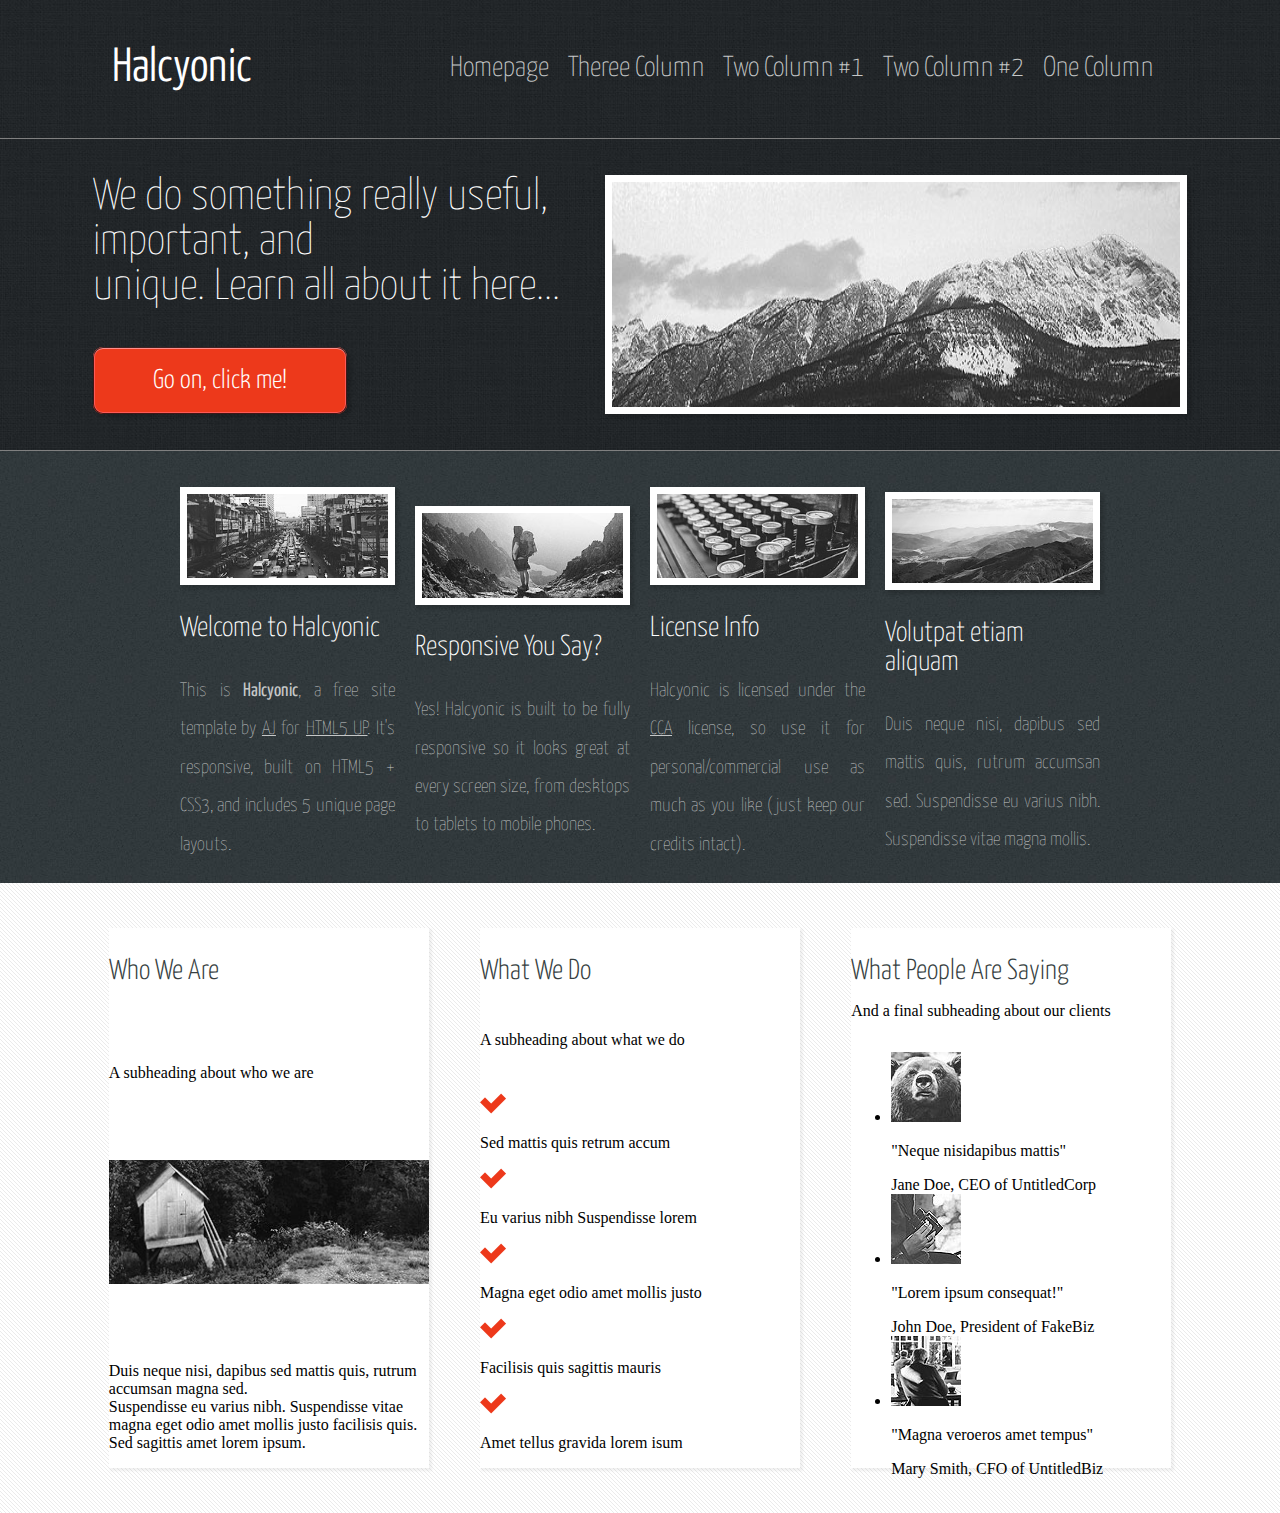
==== index.html @ 9b201b91 "primer commit" ====
<!DOCTYPE html>
<html lang="es">

<head>
    <meta charset="UTF-8">
    <meta http-equiv="X-UA-Compatible" content="IE=edge">
    <meta name="viewport" content="width=device-width, initial-scale=1.0">
    <title>Halcyonic by HTML5 UP</title>
    <link rel="stylesheet" href="style.css">
</head>

<body>

    <header>
        <div class="contenedor-header">
            <h1>Halcyonic</h1>
            <nav class="contenedor-nav">
                <a class="a-nav" href="#">Homepage</a>
                <a class="a-nav" href="#">Theree Column</a>
                <a class="a-nav" href="#">Two Column #1</a>
                <a class="a-nav" href="#">Two Column #2</a>
                <a class="a-nav" href="#">One Column</a>
            </nav>
        </div>
        <div class="descripcion-header">
            <div class="contenedor-boton-text">
                <h2>We do something really useful, important, and <br> unique. Learn all about it here...</h2>
                <button class="boton">Go on, click me!</button>
            </div>
            <img src="img/banner.jpg" alt="imagen-Montaña">
        </div>
    </header>

    <div class="contenedor-filas">
        <div class="filas">
            <img src="img/pic01.jpg" alt="Imagen 1">
            <h3>Welcome to Halcyonic</h3>
            <p>This is <strong>Halcyonic</strong>, a free site template by
                <a href="http://twitter.com/ajlkn"> AJ</a> for <a href="http://html5up.net">HTML5 UP</a>. It's responsive, built on HTML5 + CSS3, and includes 5 unique page layouts.</p>
        </div>
        <div class="filas">
            <img src="img/pic02.jpg" alt="Imagen 2">
            <h3>Responsive You Say?</h3>
            <p>
                Yes! Halcyonic is built to be fully responsive so it looks great at every screen size, from desktops to tablets to mobile phones.</p>
        </div>
        <div class="filas">
            <img src="img/pic03.jpg" alt="Imagen 3">
            <h3>License Info</h3>
            <p>Halcyonic is licensed under the <a href="http://html5up.net/license">CCA</a> license, so use it for personal/commercial use as much as you like (just keep our credits intact). </p>
        </div>
        <div class="filas">
            <img src="img/pic04.jpg" alt="Imagen 4">
            <h3>Volutpat etiam aliquam</h3>
            <p>Duis neque nisi, dapibus sed mattis quis, rutrum accumsan sed. Suspendisse eu varius nibh. Suspendisse vitae magna mollis.</p>
        </div>
    </div>

    <div class="contenedor-targetas">
        <div class="targetas">
            <h3>Who We Are</h3>
            <p class="subtitulo">A subheading about who we are</p>
            <img src="img/pic05.jpg" alt="Imagen">
            <p>Duis neque nisi, dapibus sed mattis quis, rutrum accumsan magna sed. <br> Suspendisse eu varius nibh. Suspendisse vitae magna eget odio amet mollis justo facilisis quis. <br> Sed sagittis amet lorem ipsum.</p>
        </div>
        <div class="targetas">
            <h3>What We Do</h3>
            <p class="subtitulo">A subheading about what we do</p>
            <div class="contenedor-icono-parrafo">
                <img src="img/icon-checkmark.png" alt="icono">
                <p>Sed mattis quis retrum accum</p>
                <img src="img/icon-checkmark.png" alt="icono">
                <p>Eu varius nibh Suspendisse lorem</p>
                <img src="img/icon-checkmark.png" alt="icono">
                <p>Magna eget odio amet mollis justo</p>
                <img src="img/icon-checkmark.png" alt="icono">
                <p>Facilisis quis sagittis mauris</p>
                <img src="img/icon-checkmark.png" alt="icono">
                <p>Amet tellus gravida lorem isum</p>
            </div>
        </div>
        <div class="targetas">
            <h3>What People Are Saying</h3>
            <p class="subtitulo">And a final subheading about our clients</p>
            <ul class="quote-list">
                <li>
                    <img src="img/pic06.jpg" alt="">
                    <p>"Neque nisidapibus mattis"</p>
                    <span>Jane Doe, CEO of UntitledCorp</span>
                </li>
                <li>
                    <img src="img/pic07.jpg" alt="">
                    <p>"Lorem ipsum consequat!"</p>
                    <span>John Doe, President of FakeBiz</span>
                </li>
                <li>
                    <img src="img/pic08.jpg" alt="">
                    <p>"Magna veroeros amet tempus"</p>
                    <span>Mary Smith, CFO of UntitledBiz</span>
                </li>
            </ul>
        </div>
    </div>
</body>

</html>
---- style.css ----
/*Utiles*/
    
    @import url("https://fonts.googleapis.com/css?family=Yanone+Kaffeesatz:400,300,200");
    img {
        border: 7px solid white;
        box-shadow: 3px 3px 3px 1px rgb(0 0 0 / 15%);
    }
    
    h1 {
        font-size: 3em;
        font-weight: 350;
        font-family: 'Yanone Kaffeesatz';
        color: #fff;
    }
    
    h2 {
        font-family: 'Yanone Kaffeesatz';
        font-size: 2.8em;
        font-weight: 200;
        color: #fff;
        margin-top: 0;
    }
    
    h3 {
        font-family: 'Yanone Kaffeesatz';
        font-size: 1.8em;
        font-weight: 260;
        color: #fff;
    }
    
    body {
        display: flex;
        flex-direction: column;
        max-width: 100vw;
        min-height: 100vh;
        margin: 0;
        background: url("img/bg03.jpg");
    }
    /*Navegacion*/
    
    header {
        display: flex;
        flex-direction: column;
        justify-content: space-around;
        background: url(img/bg04.jpg);
    }
    
    .contenedor-header {
        display: flex;
        justify-content: space-around;
        align-items: center;
        padding: 1vw;
        border-bottom: gray 1px solid;
    }
    
    .contenedor-nav a {
        text-decoration: none;
        color: #c6c8c8;
        font-size: 1.8em;
        font-weight: 250;
        margin-right: 15px;
        font-family: 'Yanone Kaffeesatz';
    }
    
    .contenedor-nav a:hover {
        color: #fff;
    }
    /*Descripcion del header */
    
    .descripcion-header {
        margin-top: 4vh;
        display: flex;
        justify-content: center;
        padding-bottom: 4vh;
        border-bottom: gray 1px solid;
    }
    
    .contenedor-boton-text {
        width: 40%;
    }
    
    .boton {
        background-color: #ed391b;
        border-radius: 10px;
        padding: 20px 60px;
        color: #fff;
        border: none;
        box-shadow: inset 0px 0px 0px 1px rgb(0 0 0 / 75%), inset 0px 2px 0px 0px rgb(255 192 192 / 50%), inset 0px 0px 0px 2px rgb(255 96 96 / 85%), 3px 3px 3px 1px rgb(0 0 0 / 15%);
        font-family: 'Yanone Kaffeesatz';
        font-size: 1.7em;
        font-weight: 300;
    }
    
    .boton:hover {
        background-color: #ce1a00;
    }
    /* Filas descriptivas */
    
    .contenedor-filas {
        display: flex;
        justify-content: center;
        align-items: center;
        background-image: url(img/bg02.jpg);
        padding-top: 4vh;
    }
    
    .filas {
        display: flex;
        flex-direction: column;
        width: 16.8%;
        margin: 0 10px 0 10px;
    }
    
    .filas p {
        color: #c6c8c8;
        font-family: 'Yanone Kaffeesatz';
        text-align: justify;
        font-size: 1.2em;
        font-weight: 100;
        margin-top: 0;
        line-height: 2;
    }
    
    .filas a {
        color: #c6c8c8;
    }
    /* Targetas */
    
    .contenedor-targetas {
        display: flex;
        justify-content: center;
        align-items: center;
        background: #fff url(img/bg04.png);
    }
    
    .targetas {
        display: flex;
        flex-direction: column;
        justify-content: space-between;
        width: 25%;
        height: 60vh;
        margin: 5vh 2vw;
        background-color: #fff;
        box-shadow: 2px 2px 2px 1px rgb(128 128 128 / 10%);
    }
    
    .targetas img {
        border: none;
        box-shadow: none;
    }
    
    .targetas h3 {
        font-size: 1.8em;
        font-weight: 300;
        font-family: 'Yanone Kaffeesatz';
        color: #373f42;
        margin-bottom: 0;
    }
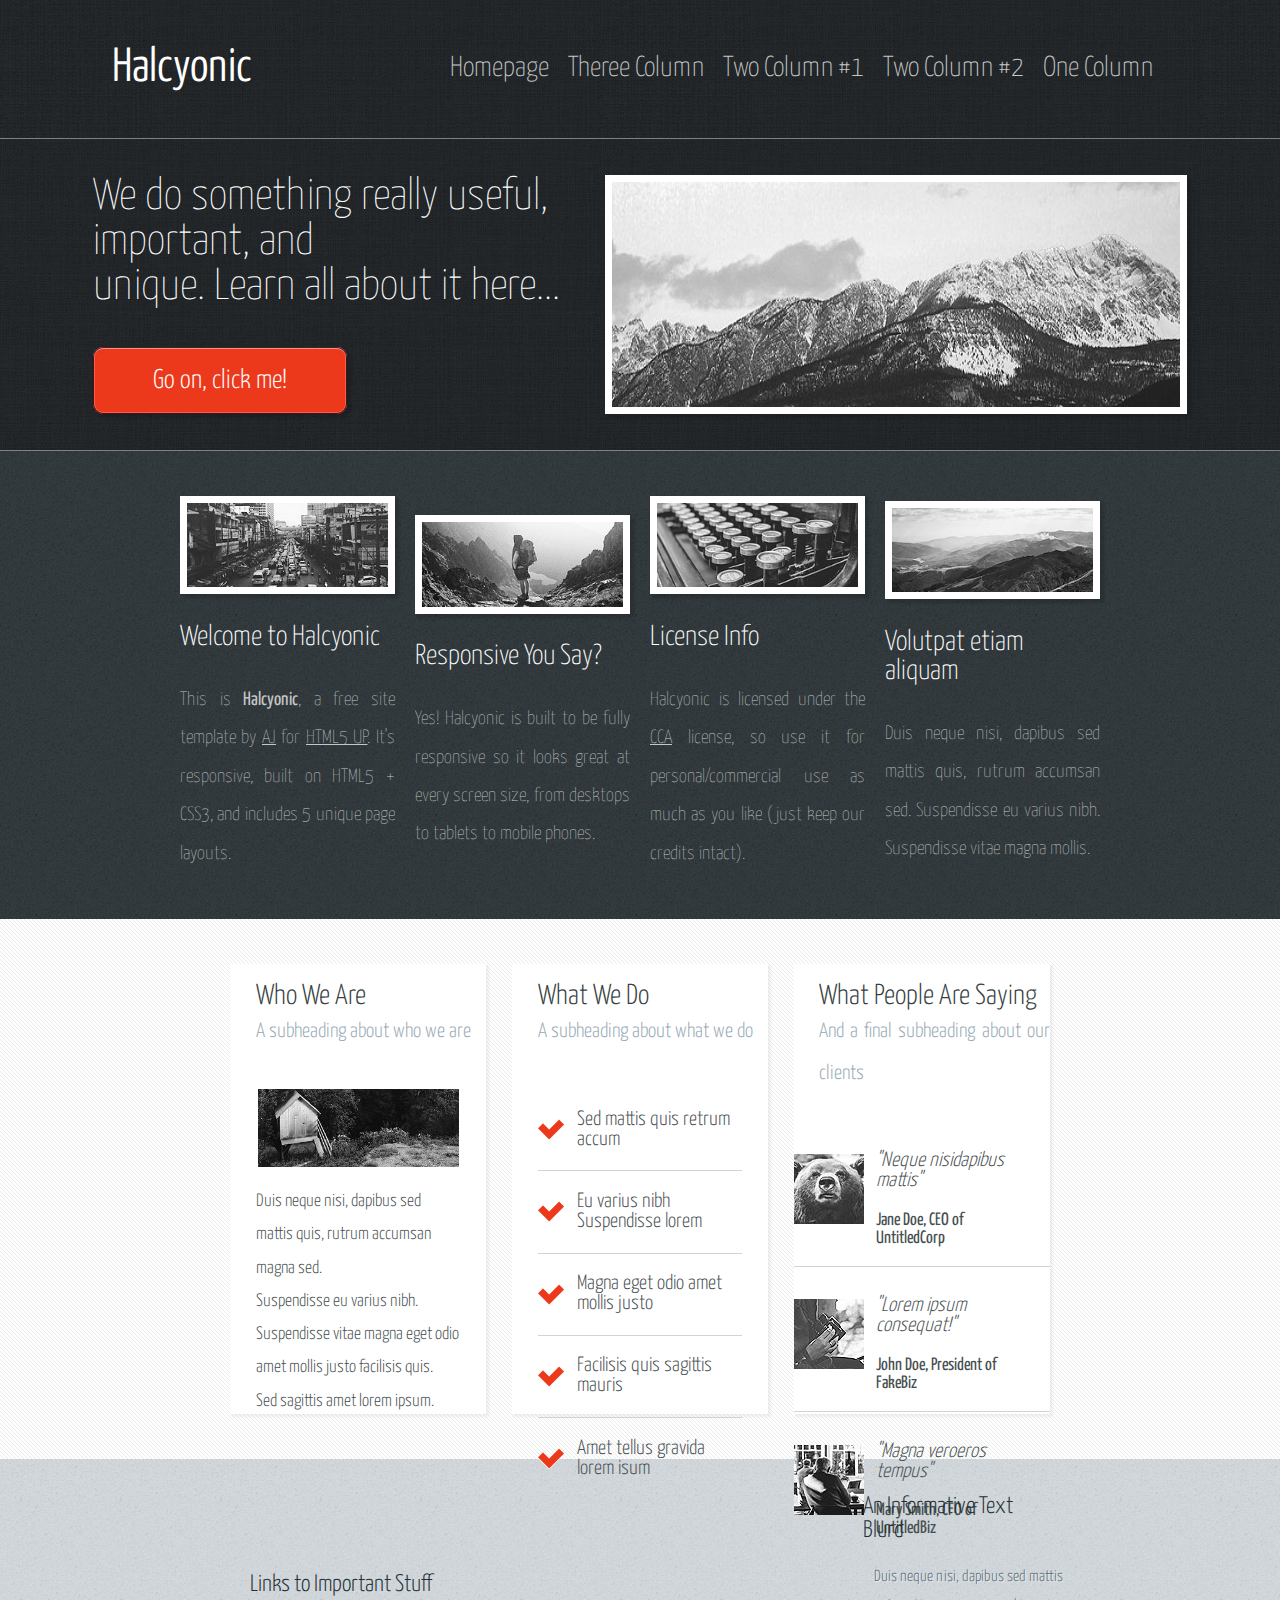
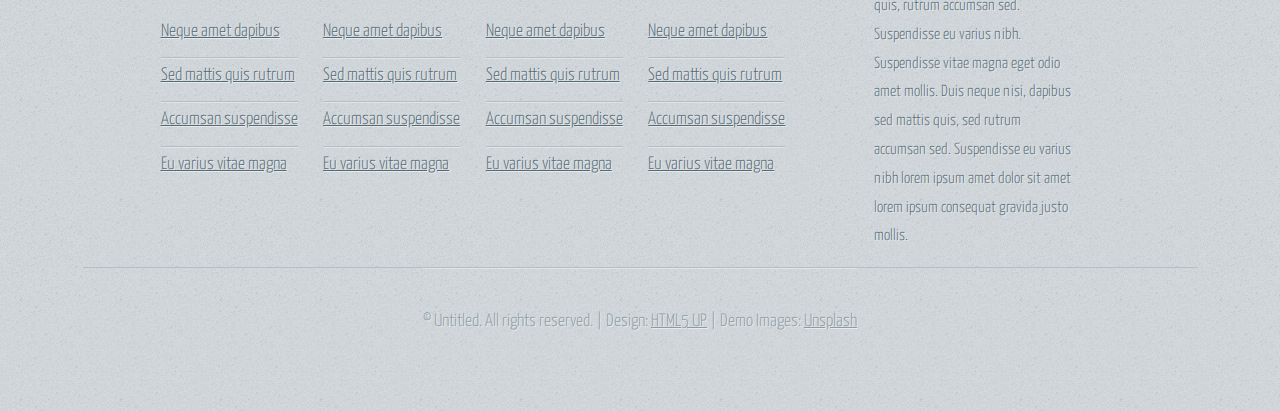
==== commit b013e216: "index.html terminado" ====
--- a/index.html
+++ b/index.html
@@ -60,47 +60,112 @@
         <div class="targetas">
             <h3>Who We Are</h3>
             <p class="subtitulo">A subheading about who we are</p>
-            <img src="img/pic05.jpg" alt="Imagen">
-            <p>Duis neque nisi, dapibus sed mattis quis, rutrum accumsan magna sed. <br> Suspendisse eu varius nibh. Suspendisse vitae magna eget odio amet mollis justo facilisis quis. <br> Sed sagittis amet lorem ipsum.</p>
+            <div class="contenedor-foto-texto">
+                <img src="img/pic05.jpg" alt="Imagen">
+                <p>Duis neque nisi, dapibus sed mattis quis, rutrum accumsan magna sed. <br> Suspendisse eu varius nibh. Suspendisse vitae magna eget odio amet mollis justo facilisis quis. <br> Sed sagittis amet lorem ipsum.</p>
+            </div>
+
         </div>
         <div class="targetas">
             <h3>What We Do</h3>
             <p class="subtitulo">A subheading about what we do</p>
             <div class="contenedor-icono-parrafo">
-                <img src="img/icon-checkmark.png" alt="icono">
-                <p>Sed mattis quis retrum accum</p>
-                <img src="img/icon-checkmark.png" alt="icono">
-                <p>Eu varius nibh Suspendisse lorem</p>
-                <img src="img/icon-checkmark.png" alt="icono">
-                <p>Magna eget odio amet mollis justo</p>
-                <img src="img/icon-checkmark.png" alt="icono">
-                <p>Facilisis quis sagittis mauris</p>
-                <img src="img/icon-checkmark.png" alt="icono">
-                <p>Amet tellus gravida lorem isum</p>
+                <div class="icono-p">
+                    <img src="img/icon-checkmark.png" alt="icono">
+                    <p>Sed mattis quis retrum accum</p>
+                </div>
+                <div class="icono-p">
+                    <img src="img/icon-checkmark.png" alt="icono">
+                    <p>Eu varius nibh Suspendisse lorem</p>
+                </div>
+                <div class="icono-p">
+                    <img src="img/icon-checkmark.png" alt="icono">
+                    <p>Magna eget odio amet mollis justo</p>
+                </div>
+                <div class="icono-p">
+                    <img src="img/icon-checkmark.png" alt="icono">
+                    <p>Facilisis quis sagittis mauris</p>
+                </div>
+                <div class="icono-p">
+                    <img src="img/icon-checkmark.png" alt="icono">
+                    <p>Amet tellus gravida lorem isum</p>
+                </div>
             </div>
         </div>
         <div class="targetas">
             <h3>What People Are Saying</h3>
             <p class="subtitulo">And a final subheading about our clients</p>
-            <ul class="quote-list">
-                <li>
+            <div class="contenedor-icono-parrafo">
+                <div class="contenedor-img-p">
                     <img src="img/pic06.jpg" alt="">
-                    <p>"Neque nisidapibus mattis"</p>
-                    <span>Jane Doe, CEO of UntitledCorp</span>
-                </li>
-                <li>
+                    <div class="contenedor-p-span">
+                        <p>"Neque nisidapibus mattis"</p>
+                        <span>Jane Doe, CEO of UntitledCorp</span>
+                    </div>
+
+                </div>
+                <div class="contenedor-img-p">
                     <img src="img/pic07.jpg" alt="">
-                    <p>"Lorem ipsum consequat!"</p>
-                    <span>John Doe, President of FakeBiz</span>
-                </li>
-                <li>
+                    <div class="contenedor-p-span">
+                        <p>"Lorem ipsum consequat!"</p>
+                        <span>John Doe, President of FakeBiz</span>
+                    </div>
+
+                </div>
+                <div class="contenedor-img-p">
                     <img src="img/pic08.jpg" alt="">
-                    <p>"Magna veroeros amet tempus"</p>
-                    <span>Mary Smith, CFO of UntitledBiz</span>
-                </li>
-            </ul>
+                    <div class="contenedor-p-span">
+                        <p>"Magna veroeros tempus"</p>
+                        <span>Mary Smith, CFO of UntitledBiz</span>
+                    </div>
+                </div>
+            </div>
         </div>
     </div>
+
+    <section class="contenedor-footer">
+        <div class="contenedor-links-descripcion">
+            <div class="contenedor-links">
+                <h2>Links to Important Stuff</h2>
+                <div class="links">
+                    <div class="columna-link">
+                        <a href="#">Neque amet dapibus</a>
+                        <a href="#">Sed mattis quis rutrum</a>
+                        <a href="#">Accumsan suspendisse</a>
+                        <a href="#">Eu varius vitae magna</a>
+                    </div>
+                    <div class="columna-link">
+                        <a href="#">Neque amet dapibus</a>
+                        <a href="#">Sed mattis quis rutrum</a>
+                        <a href="#">Accumsan suspendisse</a>
+                        <a href="#">Eu varius vitae magna</a>
+                    </div>
+                    <div class="columna-link">
+                        <a href="#">Neque amet dapibus</a>
+                        <a href="#">Sed mattis quis rutrum</a>
+                        <a href="#">Accumsan suspendisse</a>
+                        <a href="#">Eu varius vitae magna</a>
+                    </div>
+                    <div class="columna-link">
+                        <a href="#">Neque amet dapibus</a>
+                        <a href="#">Sed mattis quis rutrum</a>
+                        <a href="#">Accumsan suspendisse</a>
+                        <a href="#">Eu varius vitae magna</a>
+                    </div>
+                </div>
+            </div>
+            <div class="contenedor-texto">
+                <h2>An Informative Text Blurd</h2>
+                <p>Duis neque nisi, dapibus sed mattis quis, rutrum accumsan sed. Suspendisse eu varius nibh. Suspendisse vitae magna eget odio amet mollis. Duis neque nisi, dapibus sed mattis quis, sed rutrum accumsan sed. Suspendisse eu varius nibh lorem
+                    ipsum amet dolor sit amet lorem ipsum consequat gravida justo mollis.</p>
+            </div>
+        </div>
+        <div class="contenedor-derechos">
+            © Untitled. All rights reserved. | Design:
+            <a href="http://html5up.net">HTML5 UP</a> | Demo Images:
+            <a href="http://unsplash.com">Unsplash</a>
+        </div>
+    </section>
 </body>
 
 </html>--- a/style.css
+++ b/style.css
@@ -101,7 +101,8 @@
         justify-content: center;
         align-items: center;
         background-image: url(img/bg02.jpg);
-        padding-top: 4vh;
+        padding-top: 5vh;
+        padding-bottom: 3vh;
     }
     
     .filas {
@@ -136,10 +137,10 @@
     .targetas {
         display: flex;
         flex-direction: column;
-        justify-content: space-between;
-        width: 25%;
-        height: 60vh;
-        margin: 5vh 2vw;
+        justify-content: flex-start;
+        width: 20%;
+        height: 50vh;
+        margin: 5vh 1vw;
         background-color: #fff;
         box-shadow: 2px 2px 2px 1px rgb(128 128 128 / 10%);
     }
@@ -154,5 +155,219 @@
         font-weight: 300;
         font-family: 'Yanone Kaffeesatz';
         color: #373f42;
+        margin: 2vh 0 0 2vw;
+    }
+    
+    .subtitulo {
+        color: #96a9b5;
+        font-family: 'Yanone Kaffeesatz';
+        text-align: justify;
+        font-size: 1.3em;
+        font-weight: 300;
+        margin: 0 0 0 2vw;
+        line-height: 2;
+    }
+    /*Primera targeta */
+    
+    .contenedor-foto-texto {
+        display: flex;
+        flex-direction: column;
+        justify-content: center;
+        align-items: center;
+        margin: 4vh 2vw;
+    }
+    
+    .contenedor-foto-texto p {
+        text-align: start;
+        color: #474f51;
+        font-size: 13.5pt;
+        font-family: 'Yanone Kaffeesatz';
+        line-height: 1.85em;
+        font-weight: 300;
+    }
+    
+    .contenedor-foto-texto img {
+        width: 98%;
+    }
+    /* Segunda targeta */
+    
+    .contenedor-icono-parrafo {
+        display: flex;
+        flex-direction: column;
+        justify-content: center;
+        align-items: center;
+        margin-top: 4vh;
+    }
+    
+    .icono-p {
+        display: flex;
+        align-items: center;
+        width: 80%;
+        border-bottom: 1px solid lightgray;
+    }
+    
+    .icono-p:last-child {
+        border-bottom: none;
+    }
+    
+    .icono-p p {
+        margin-left: 1.5vh;
+        color: #474f51;
+        font-size: 15.5pt;
+        font-family: 'Yanone Kaffeesatz';
+        font-weight: 300;
+    }
+    /* Tercera targeta */
+    
+    .contenedor-img-p {
+        display: flex;
+        align-items: center;
+        justify-content: space-between;
+        padding-right: 2vw;
+        margin-bottom: 1vh;
+        padding-bottom: 2vh;
+        border-bottom: 1px solid lightgray;
+    }
+    
+    .contenedor-img-p img {
+        margin-right: 1vw;
+    }
+    
+    .contenedor-img-p:last-child {
+        border-bottom: none;
         margin-bottom: 0;
+    }
+    
+    .contenedor-p-span {
+        display: flex;
+        flex-direction: column;
+        align-items: center;
+        justify-content: center;
+    }
+    
+    .contenedor-p-span p {
+        color: #474f51;
+        font-size: 15.5pt;
+        font-family: 'Yanone Kaffeesatz';
+        font-style: italic;
+        font-weight: 300;
+    }
+    
+    .contenedor-p-span span {
+        color: #474f51;
+        font-size: 13.5pt;
+        font-family: 'Yanone Kaffeesatz';
+        font-weight: 400;
+    }
+    /* Footer */
+    
+    .contenedor-footer {
+        display: flex;
+        flex-direction: column;
+        align-items: center;
+        justify-content: center;
+    }
+    
+    .contenedor-links-descripcion {
+        display: flex;
+        align-items: center;
+        justify-content: flex-start;
+        margin-left: 6.5vw;
+        margin-right: 6.5vw;
+        border-bottom: solid 1px #b5bec3;
+    }
+    
+    .contenedor-texto {
+        display: flex;
+        flex-direction: column;
+        align-items: center;
+        justify-content: start;
+        width: 20%;
+        margin-left: 0;
+    }
+    
+    .contenedor-texto h2 {
+        font-size: 1.50em;
+        color: #212f35;
+        font-family: 'Yanone Kaffeesatz';
+        font-weight: 300;
+        margin-top: 4vh;
+        margin-right: 5vw;
+    }
+    
+    .contenedor-texto p {
+        color: #546b76;
+        text-shadow: 1px 1px 0px rgb(255 255 255 / 50%);
+        font-family: 'Yanone Kaffeesatz';
+        width: 90%;
+        margin-top: 0;
+        line-height: 1.8em;
+        text-align: start;
+        font-weight: 300;
+    }
+    
+    .contenedor-links {
+        display: flex;
+        flex-direction: column;
+        width: 70%;
+        margin-right: 0;
+    }
+    
+    .contenedor-links h2 {
+        margin: 5vh 0vw 1vh 13vw;
+        font-size: 1.50em;
+        color: #212f35;
+        font-family: 'Yanone Kaffeesatz';
+        font-weight: 300;
+    }
+    
+    .links {
+        display: flex;
+        align-items: center;
+        justify-content: center;
+    }
+    
+    .columna-link {
+        display: flex;
+        flex-direction: column;
+        margin: 1vh 1vw;
+    }
+    
+    .columna-link a {
+        color: #546b76;
+        text-align: start;
+        font-size: 13.5pt;
+        font-family: 'Yanone Kaffeesatz';
+        line-height: 1.85em;
+        font-weight: 300;
+        padding-bottom: 1vh;
+        text-shadow: 1px 1px 0px rgb(255 255 255 / 50%);
+        border-top: solid 1px #e0e4e6;
+        border-bottom: solid 1px #b5bec3;
+    }
+    
+    .columna-link a:first-child {
+        border-top: none;
+    }
+    
+    .columna-link a:last-child {
+        border-bottom: none;
+    }
+    
+    .contenedor-derechos {
+        font-family: 'Yanone Kaffeesatz';
+        box-shadow: inset 0px 1px 0px 0px #e0e4e7;
+        text-align: center;
+        font-size: 13.5pt;
+        padding: 45px 0 80px 0;
+        color: #8d9ca3;
+        text-shadow: 1px 1px 0px rgb(255 255 255 / 50%);
+        font-weight: 300;
+    }
+    
+    .contenedor-derechos a {
+        font-family: 'Yanone Kaffeesatz';
+        color: #8d9ca3;
+        font-size: 13.5pt;
+        font-weight: 300;
     }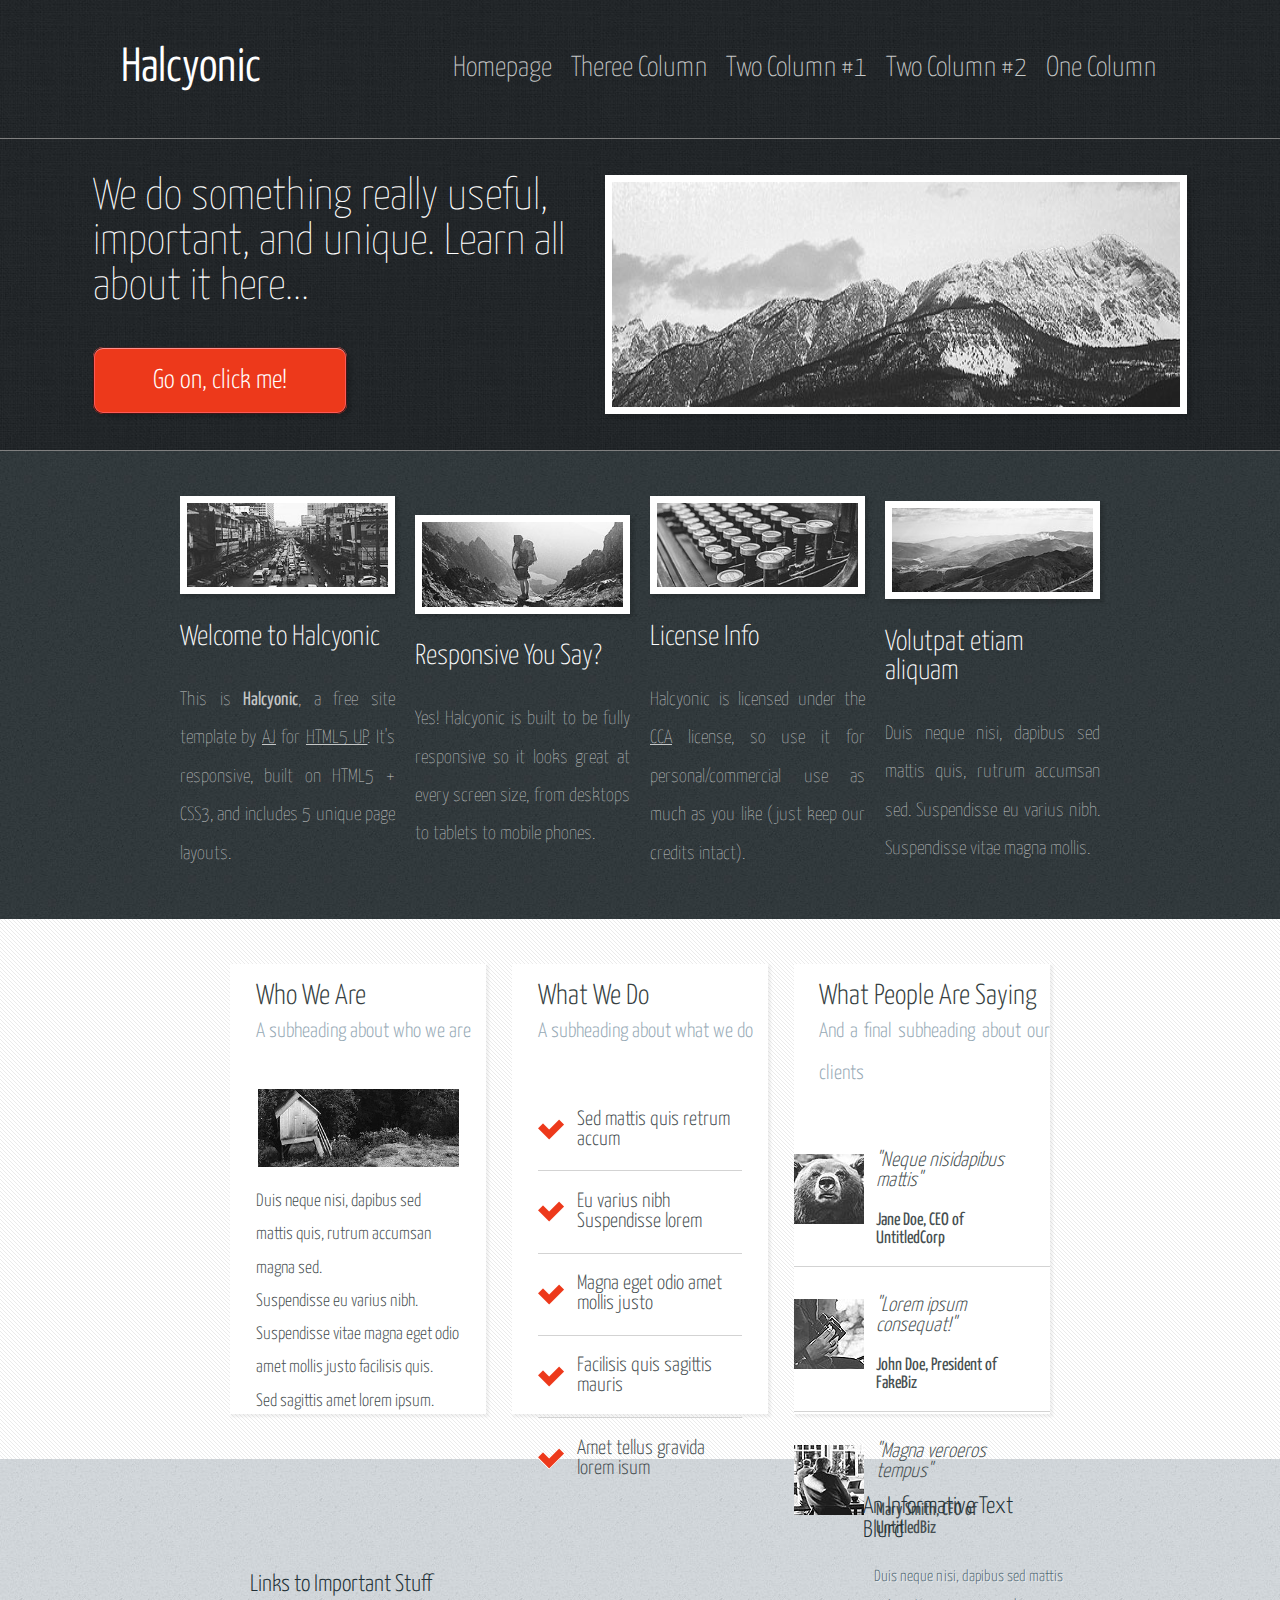
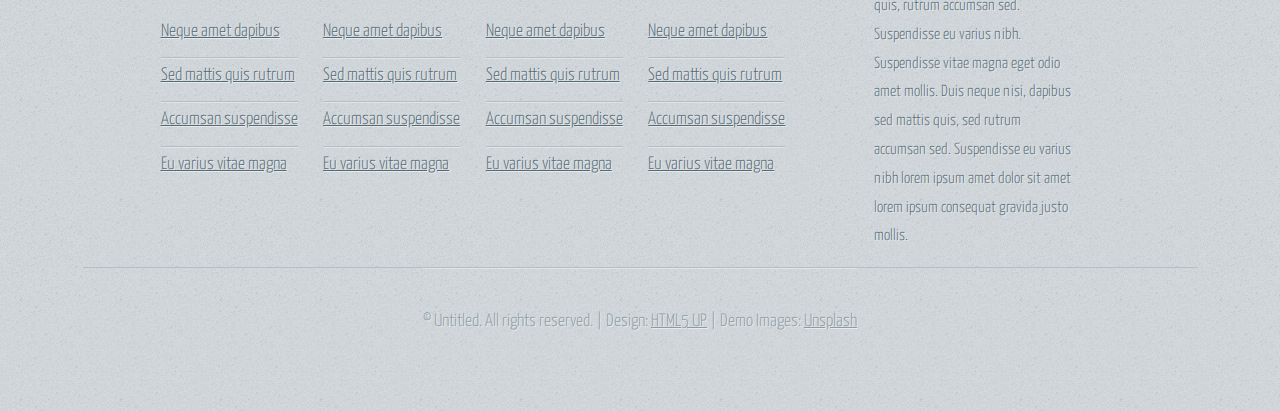
==== commit 597e25ef: "Paginas responsivas terminadas" ====
--- a/index.html
+++ b/index.html
@@ -13,18 +13,23 @@
 
     <header>
         <div class="contenedor-header">
+            <div class="boton-menu">
+                <div class="menu"></div>
+                <div class="menu"></div>
+                <div class="menu"></div>
+            </div>
             <h1>Halcyonic</h1>
             <nav class="contenedor-nav">
-                <a class="a-nav" href="#">Homepage</a>
-                <a class="a-nav" href="#">Theree Column</a>
+                <a class="a-nav" href="index.html">Homepage</a>
+                <a class="a-nav" href="threeColumn.html">Theree Column</a>
                 <a class="a-nav" href="#">Two Column #1</a>
                 <a class="a-nav" href="#">Two Column #2</a>
-                <a class="a-nav" href="#">One Column</a>
+                <a class="a-nav" href="oneColumn.html">One Column</a>
             </nav>
         </div>
         <div class="descripcion-header">
             <div class="contenedor-boton-text">
-                <h2>We do something really useful, important, and <br> unique. Learn all about it here...</h2>
+                <h2>We do something really useful, important, and unique. Learn all about it here...</h2>
                 <button class="boton">Go on, click me!</button>
             </div>
             <img src="img/banner.jpg" alt="imagen-Montaña">
--- a/style.css
+++ b/style.css
@@ -11,6 +11,7 @@
         font-weight: 350;
         font-family: 'Yanone Kaffeesatz';
         color: #fff;
+        margin-left: 1vw;
     }
     
     h2 {
@@ -28,13 +29,32 @@
         color: #fff;
     }
     
+    .boton-menu {
+        display: none;
+        flex-direction: column;
+        align-items: center;
+        justify-content: center;
+        border-radius: 10px;
+        width: 10px;
+        padding: 5px 20px;
+        background: url(img/bg04.jpg);
+        border: gray 1px solid;
+        cursor: pointer;
+    }
+    
+    .menu {
+        padding: 1px 10px;
+        margin: 2px;
+        background-color: gray;
+    }
+    
     body {
         display: flex;
         flex-direction: column;
         max-width: 100vw;
         min-height: 100vh;
         margin: 0;
-        background: url("img/bg03.jpg");
+        background: #D4D9DD url("img/bg03.jpg");
     }
     /*Navegacion*/
     
@@ -51,6 +71,16 @@
         align-items: center;
         padding: 1vw;
         border-bottom: gray 1px solid;
+    }
+    
+    @media (max-width: 952px) {
+        .boton-menu {
+            display: flex;
+            margin-right: 1vw;
+        }
+        .contenedor-nav {
+            display: none;
+        }
     }
     
     .contenedor-nav a {
@@ -75,8 +105,34 @@
         border-bottom: gray 1px solid;
     }
     
+    @media (max-width: 952px) {
+        .descripcion-header {
+            flex-direction: column-reverse;
+            align-items: center;
+            justify-content: center;
+        }
+        .descripcion-header img {
+            width: 400px;
+            margin-bottom: 2vh;
+            align-items: center;
+        }
+    }
+    
     .contenedor-boton-text {
         width: 40%;
+    }
+    
+    @media (max-width: 555px) {
+        .descripcion-header img {
+            width: 270px;
+            margin-bottom: 2vh;
+            margin-left: 6vw;
+        }
+        .contenedor-boton-text {
+            width: 80%;
+            text-align: center;
+            margin-left: 6vw;
+        }
     }
     
     .boton {
@@ -125,6 +181,17 @@
     .filas a {
         color: #c6c8c8;
     }
+    
+    @media (max-width: 952px) {
+        .contenedor-filas {
+            flex-direction: column;
+        }
+        .filas {
+            width: 80%;
+            align-items: center;
+            margin-left: 6vw;
+        }
+    }
     /* Targetas */
     
     .contenedor-targetas {
@@ -167,6 +234,28 @@
         margin: 0 0 0 2vw;
         line-height: 2;
     }
+    
+    @media(max-width: 952px) {
+        .contenedor-targetas {
+            flex-direction: column;
+        }
+        .targetas {
+            width: 80%;
+        }
+    }
+    
+    @media(max-width: 555px) {
+        .targetas {
+            height: 55vh;
+        }
+    }
+    
+    @media(max-width: 375px) {
+        .targetas {
+            height: 70vh;
+            margin-left: 6vw;
+        }
+    }
     /*Primera targeta */
     
     .contenedor-foto-texto {
@@ -370,4 +459,149 @@
         color: #8d9ca3;
         font-size: 13.5pt;
         font-weight: 300;
+    }
+    
+    @media(max-width:952px) {
+        .contenedor-links-descripcion {
+            flex-direction: column-reverse;
+        }
+        .contenedor-links {
+            margin-left: 6vw;
+        }
+        .contenedor-links h2 {
+            margin-left: 2vw;
+        }
+        .contenedor-texto {
+            width: 80%;
+            margin-left: 6vw;
+        }
+        .contenedor-derechos {
+            width: 80%;
+            margin-left: 6vw;
+        }
+    }
+    /* Pagina Three Column */
+    
+    .contenedor-column {
+        display: flex;
+        align-items: center;
+        background: #fff url(img/bg04.png);
+    }
+    
+    .columnas-three {
+        display: flex;
+        flex-direction: column;
+        margin: 2vh 8vw;
+        background-color: #fff;
+        padding: 40px 30px;
+        box-shadow: 2px 2px 2px 1px rgb(128 128 128 / 10%);
+    }
+    
+    .columnas-three h2 {
+        font-size: 1.8em;
+        color: #373f42;
+        margin: 0 0 0.25em 0;
+        font-family: 'Yanone Kaffeesatz';
+        line-height: 1.85em;
+        font-weight: 300;
+    }
+    
+    .columnas-three p {
+        color: #474f51;
+        font-size: 13.5pt;
+        font-family: 'Yanone Kaffeesatz';
+        line-height: 1.85em;
+        font-weight: 300;
+        text-align: justify;
+    }
+    
+    .columnas-three a {
+        padding-top: 1vh;
+        color: #ed391b;
+        font-size: 13.5pt;
+        font-family: 'Yanone Kaffeesatz';
+        line-height: 1.85em;
+        font-weight: 300;
+        border-bottom: solid 1px #e2e6e8;
+    }
+    
+    .columnas-three a:last-child {
+        border-bottom: none;
+    }
+    
+    .contenedor2 {
+        display: flex;
+        flex-direction: column;
+        justify-content: flex-start;
+    }
+    
+    .contenedor2 .columnas-three {
+        margin: 2vh 0;
+    }
+    
+    .contenedor2 h2 {
+        font-size: 1.8em;
+        color: #373f42;
+        margin: 0 0 0.25em 0;
+        font-family: 'Yanone Kaffeesatz';
+        line-height: 1.85em;
+        font-weight: 300;
+    }
+    
+    .contenedor2 h3 {
+        color: #96a9b5;
+        font-size: 1.25em;
+        font-family: 'Yanone Kaffeesatz';
+        font-weight: 300;
+        padding-top: 0;
+    }
+    
+    @media(max-width:952px) {
+        .contenedor-column {
+            flex-direction: column;
+        }
+        .contenedor2 .columnas-three {
+            width: 80%;
+            margin-left: 3vw;
+        }
+        .columnas-three {
+            width: 50%;
+            margin-left: 16vw;
+        }
+    }
+    /* Pagina One Column */
+    
+    .columna-one {
+        display: flex;
+        flex-direction: column;
+        margin: 4vh 14vw;
+        background-color: #fff;
+        padding: 40px 30px;
+        box-shadow: 2px 2px 2px 1px rgb(128 128 128 / 10%);
+    }
+    
+    .columna-one p {
+        color: #474f51;
+        font-size: 13.5pt;
+        font-family: 'Yanone Kaffeesatz';
+        line-height: 1.85em;
+        font-weight: 300;
+        text-align: justify;
+    }
+    
+    .columna-one h2 {
+        font-size: 1.8em;
+        color: #373f42;
+        margin: 0 0 0.25em 0;
+        font-family: 'Yanone Kaffeesatz';
+        line-height: 1.85em;
+        font-weight: 300;
+    }
+    
+    .columna-one h3 {
+        color: #96a9b5;
+        font-size: 1.25em;
+        font-family: 'Yanone Kaffeesatz';
+        font-weight: 300;
+        padding-top: 0;
     }